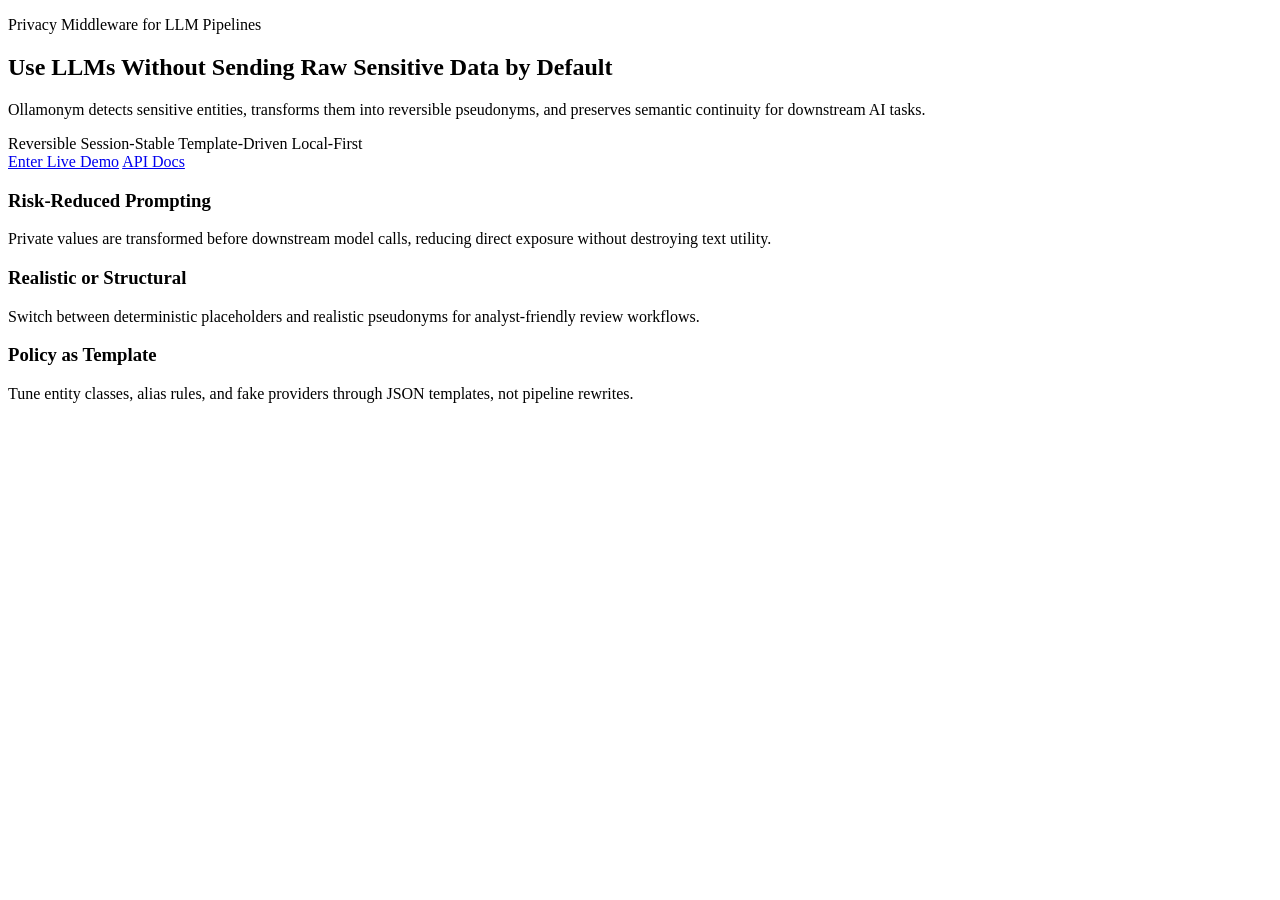
==== app/web/index.html @ 3deb8405 "llm faking entity option added , ui landing page addded , tests updated" ====
<!DOCTYPE html>
<html lang="en">
<head>
  <meta charset="UTF-8" />
  <meta name="viewport" content="width=device-width, initial-scale=1.0" />
  <title>Ollamonym | Privacy Middleware for LLM Pipelines</title>
  <link rel="preconnect" href="https://fonts.googleapis.com">
  <link rel="preconnect" href="https://fonts.gstatic.com" crossorigin>
  <link href="https://fonts.googleapis.com/css2?family=Space+Grotesk:wght@400;500;700&family=IBM+Plex+Mono:wght@400;500&display=swap" rel="stylesheet">
  <link rel="stylesheet" href="/web/app.css" />
</head>
<body class="landing-body">
  <div class="bg-orb orb-a"></div>
  <div class="bg-orb orb-b"></div>

  <main class="landing-wrap">
    <section class="hero-card">
      <p class="eyebrow">Privacy Middleware for LLM Pipelines</p>
      <h1>Use LLMs Without Sending Raw Sensitive Data by Default</h1>
      <p class="hero-copy">
        Ollamonym detects sensitive entities, transforms them into reversible pseudonyms, and preserves semantic continuity for downstream AI tasks.
      </p>
      <div class="hero-badges">
        <span>Reversible</span>
        <span>Session-Stable</span>
        <span>Template-Driven</span>
        <span>Local-First</span>
      </div>
      <div class="hero-cta">
        <a class="btn primary" href="/web/demo.html">Enter Live Demo</a>
        <a class="btn" href="/docs" target="_blank" rel="noopener noreferrer">API Docs</a>
      </div>
      <div class="signal-line" aria-hidden="true">
        <span></span><span></span><span></span><span></span>
      </div>
    </section>

    <section class="hero-grid">
      <article class="card">
        <h3>Risk-Reduced Prompting</h3>
        <p>Private values are transformed before downstream model calls, reducing direct exposure without destroying text utility.</p>
      </article>
      <article class="card">
        <h3>Realistic or Structural</h3>
        <p>Switch between deterministic placeholders and realistic pseudonyms for analyst-friendly review workflows.</p>
      </article>
      <article class="card">
        <h3>Policy as Template</h3>
        <p>Tune entity classes, alias rules, and fake providers through JSON templates, not pipeline rewrites.</p>
      </article>
    </section>
  </main>
</body>
</html>
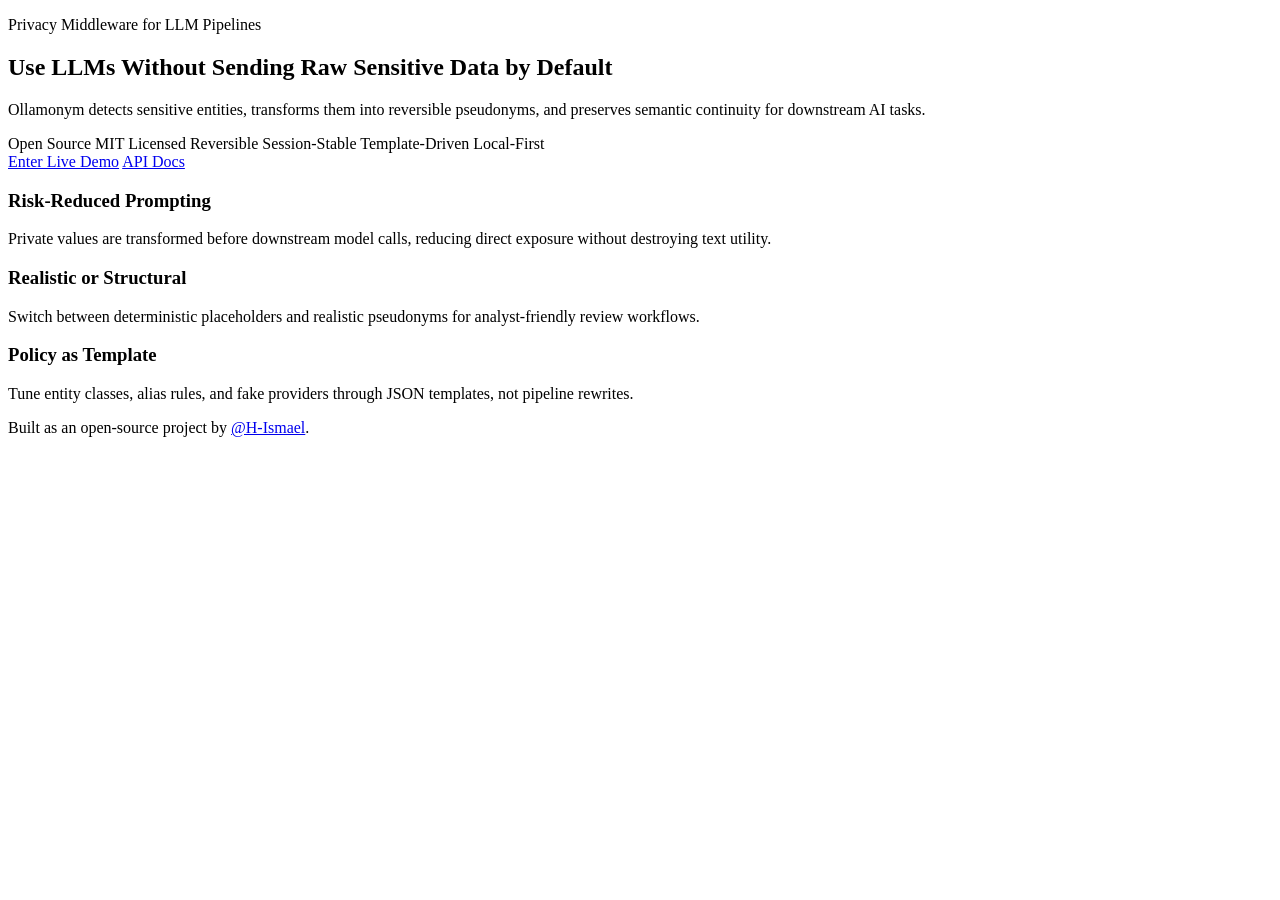
==== commit 182c86e9: "some cleaning" ====
--- a/app/web/index.html
+++ b/app/web/index.html
@@ -7,7 +7,7 @@
   <link rel="preconnect" href="https://fonts.googleapis.com">
   <link rel="preconnect" href="https://fonts.gstatic.com" crossorigin>
   <link href="https://fonts.googleapis.com/css2?family=Space+Grotesk:wght@400;500;700&family=IBM+Plex+Mono:wght@400;500&display=swap" rel="stylesheet">
-  <link rel="stylesheet" href="/web/app.css" />
+  <link rel="stylesheet" href="/web/app.css?v=20260308b" />
 </head>
 <body class="landing-body">
   <div class="bg-orb orb-a"></div>
@@ -21,6 +21,8 @@
         Ollamonym detects sensitive entities, transforms them into reversible pseudonyms, and preserves semantic continuity for downstream AI tasks.
       </p>
       <div class="hero-badges">
+        <span>Open Source</span>
+        <span>MIT Licensed</span>
         <span>Reversible</span>
         <span>Session-Stable</span>
         <span>Template-Driven</span>
@@ -49,6 +51,12 @@
         <p>Tune entity classes, alias rules, and fake providers through JSON templates, not pipeline rewrites.</p>
       </article>
     </section>
+    <footer class="site-footer">
+      <p>
+        Built as an open-source project by
+        <a href="https://github.com/H-Ismael" target="_blank" rel="noopener noreferrer">@H-Ismael</a>.
+      </p>
+    </footer>
   </main>
 </body>
 </html>
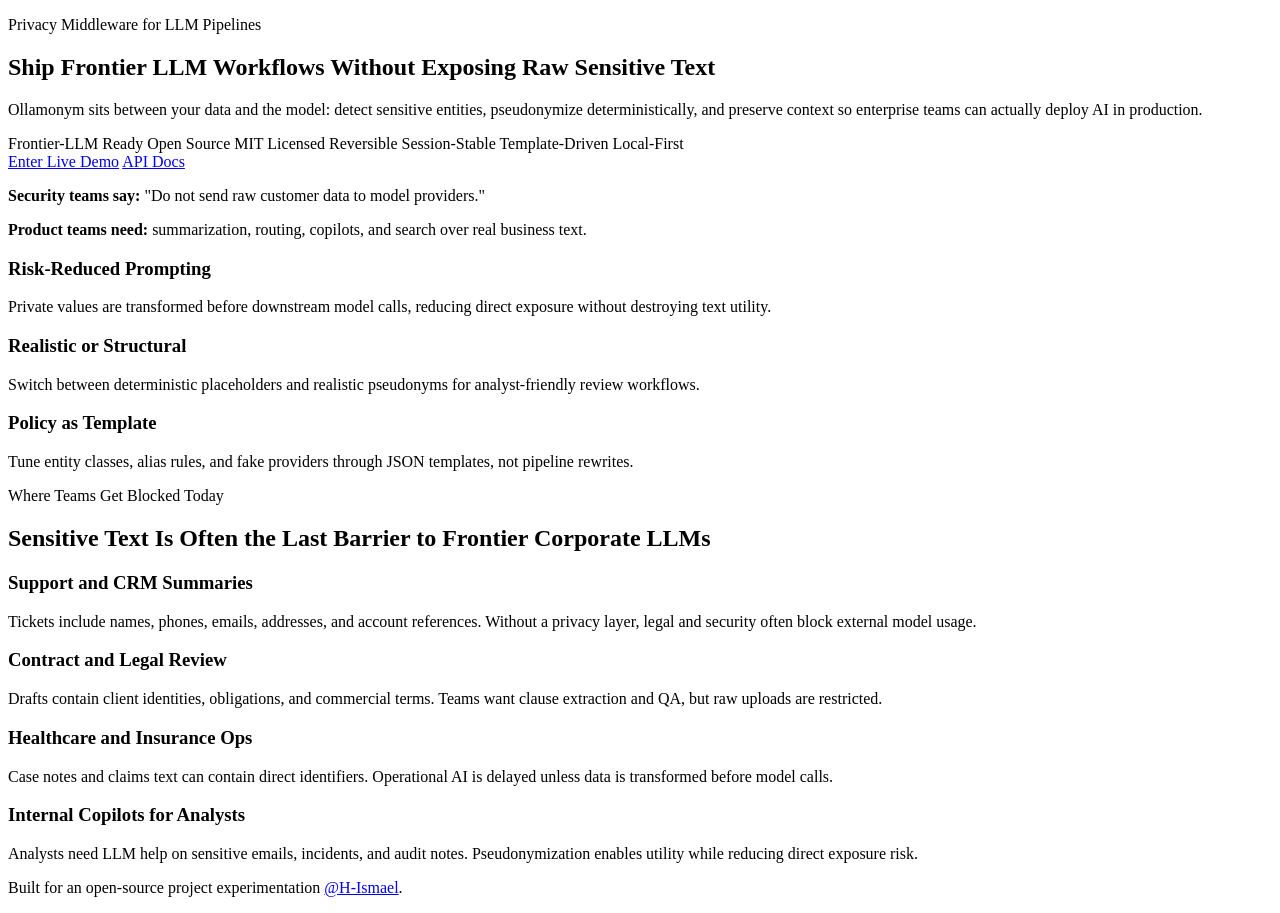
==== commit d54802f0: "UI refactore" ====
--- a/app/web/index.html
+++ b/app/web/index.html
@@ -7,7 +7,7 @@
   <link rel="preconnect" href="https://fonts.googleapis.com">
   <link rel="preconnect" href="https://fonts.gstatic.com" crossorigin>
   <link href="https://fonts.googleapis.com/css2?family=Space+Grotesk:wght@400;500;700&family=IBM+Plex+Mono:wght@400;500&display=swap" rel="stylesheet">
-  <link rel="stylesheet" href="/web/app.css?v=20260308b" />
+  <link rel="stylesheet" href="/web/app.css?v=20260310-ui2" />
 </head>
 <body class="landing-body">
   <div class="bg-orb orb-a"></div>
@@ -16,11 +16,12 @@
   <main class="landing-wrap">
     <section class="hero-card">
       <p class="eyebrow">Privacy Middleware for LLM Pipelines</p>
-      <h1>Use LLMs Without Sending Raw Sensitive Data by Default</h1>
+      <h1>Ship Frontier LLM Workflows Without Exposing Raw Sensitive Text</h1>
       <p class="hero-copy">
-        Ollamonym detects sensitive entities, transforms them into reversible pseudonyms, and preserves semantic continuity for downstream AI tasks.
+        Ollamonym sits between your data and the model: detect sensitive entities, pseudonymize deterministically, and preserve context so enterprise teams can actually deploy AI in production.
       </p>
       <div class="hero-badges">
+        <span>Frontier-LLM Ready</span>
         <span>Open Source</span>
         <span>MIT Licensed</span>
         <span>Reversible</span>
@@ -31,6 +32,10 @@
       <div class="hero-cta">
         <a class="btn primary" href="/web/demo.html">Enter Live Demo</a>
         <a class="btn" href="/docs" target="_blank" rel="noopener noreferrer">API Docs</a>
+      </div>
+      <div class="hero-proof">
+        <p><strong>Security teams say:</strong> "Do not send raw customer data to model providers."</p>
+        <p><strong>Product teams need:</strong> summarization, routing, copilots, and search over real business text.</p>
       </div>
       <div class="signal-line" aria-hidden="true">
         <span></span><span></span><span></span><span></span>
@@ -51,9 +56,32 @@
         <p>Tune entity classes, alias rules, and fake providers through JSON templates, not pipeline rewrites.</p>
       </article>
     </section>
+
+    <section class="usecase-section">
+      <p class="eyebrow">Where Teams Get Blocked Today</p>
+      <h2>Sensitive Text Is Often the Last Barrier to Frontier Corporate LLMs</h2>
+      <div class="usecase-grid">
+        <article class="card usecase-card">
+          <h3>Support and CRM Summaries</h3>
+          <p>Tickets include names, phones, emails, addresses, and account references. Without a privacy layer, legal and security often block external model usage.</p>
+        </article>
+        <article class="card usecase-card">
+          <h3>Contract and Legal Review</h3>
+          <p>Drafts contain client identities, obligations, and commercial terms. Teams want clause extraction and QA, but raw uploads are restricted.</p>
+        </article>
+        <article class="card usecase-card">
+          <h3>Healthcare and Insurance Ops</h3>
+          <p>Case notes and claims text can contain direct identifiers. Operational AI is delayed unless data is transformed before model calls.</p>
+        </article>
+        <article class="card usecase-card">
+          <h3>Internal Copilots for Analysts</h3>
+          <p>Analysts need LLM help on sensitive emails, incidents, and audit notes. Pseudonymization enables utility while reducing direct exposure risk.</p>
+        </article>
+      </div>
+    </section>
     <footer class="site-footer">
       <p>
-        Built as an open-source project by
+        Built for an open-source project experimentation 
         <a href="https://github.com/H-Ismael" target="_blank" rel="noopener noreferrer">@H-Ismael</a>.
       </p>
     </footer>
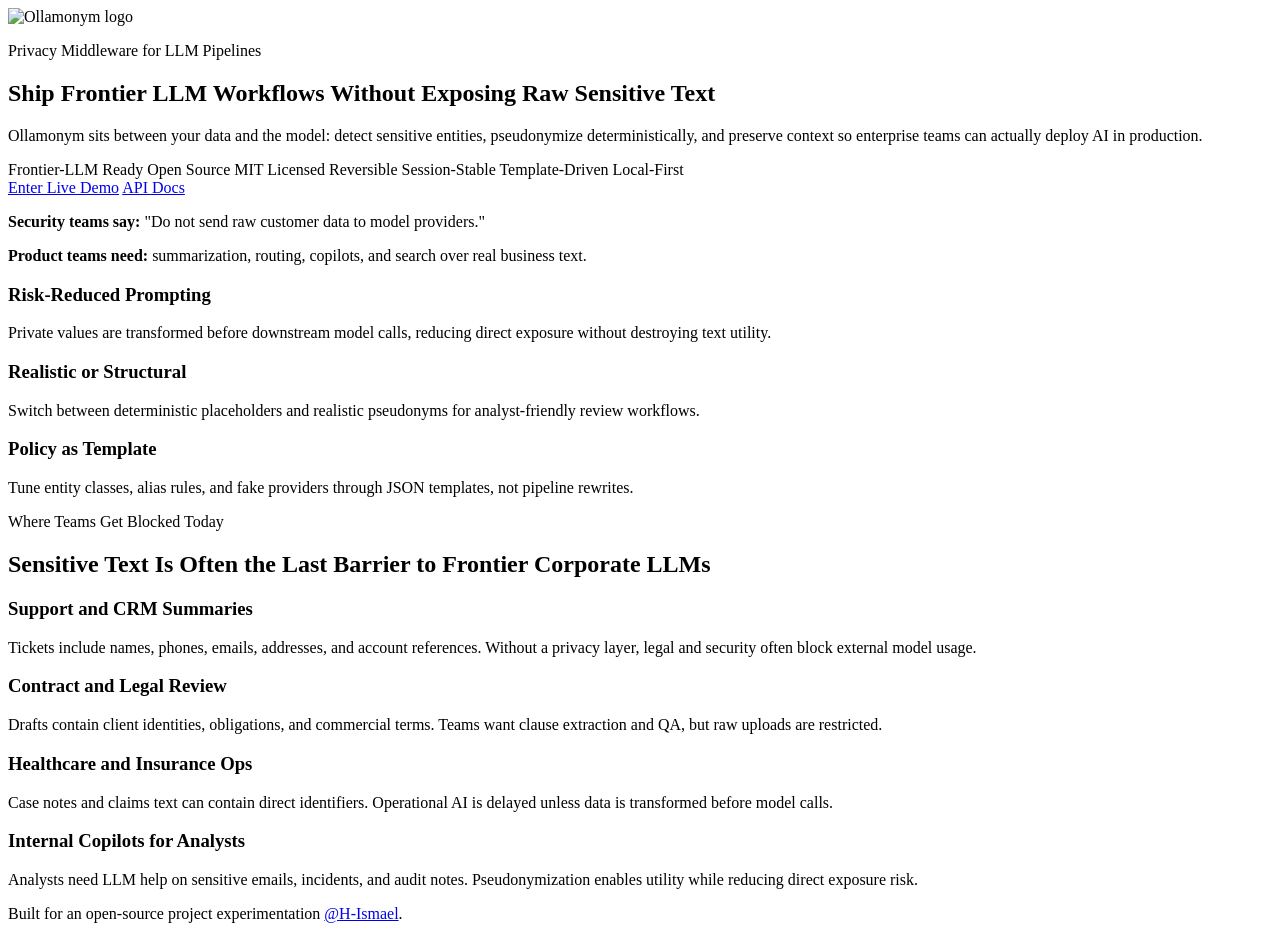
==== commit 5356daa2: "latest" ====
--- a/app/web/index.html
+++ b/app/web/index.html
@@ -7,7 +7,7 @@
   <link rel="preconnect" href="https://fonts.googleapis.com">
   <link rel="preconnect" href="https://fonts.gstatic.com" crossorigin>
   <link href="https://fonts.googleapis.com/css2?family=Space+Grotesk:wght@400;500;700&family=IBM+Plex+Mono:wght@400;500&display=swap" rel="stylesheet">
-  <link rel="stylesheet" href="/web/app.css?v=20260310-ui2" />
+  <link rel="stylesheet" href="/web/app.css?v=20260310-ui6" />
 </head>
 <body class="landing-body">
   <div class="bg-orb orb-a"></div>
@@ -15,6 +15,9 @@
 
   <main class="landing-wrap">
     <section class="hero-card">
+      <div class="hero-brand">
+        <img src="/web/img_assets/ollamonym_nocap.png" alt="Ollamonym logo" />
+      </div>
       <p class="eyebrow">Privacy Middleware for LLM Pipelines</p>
       <h1>Ship Frontier LLM Workflows Without Exposing Raw Sensitive Text</h1>
       <p class="hero-copy">
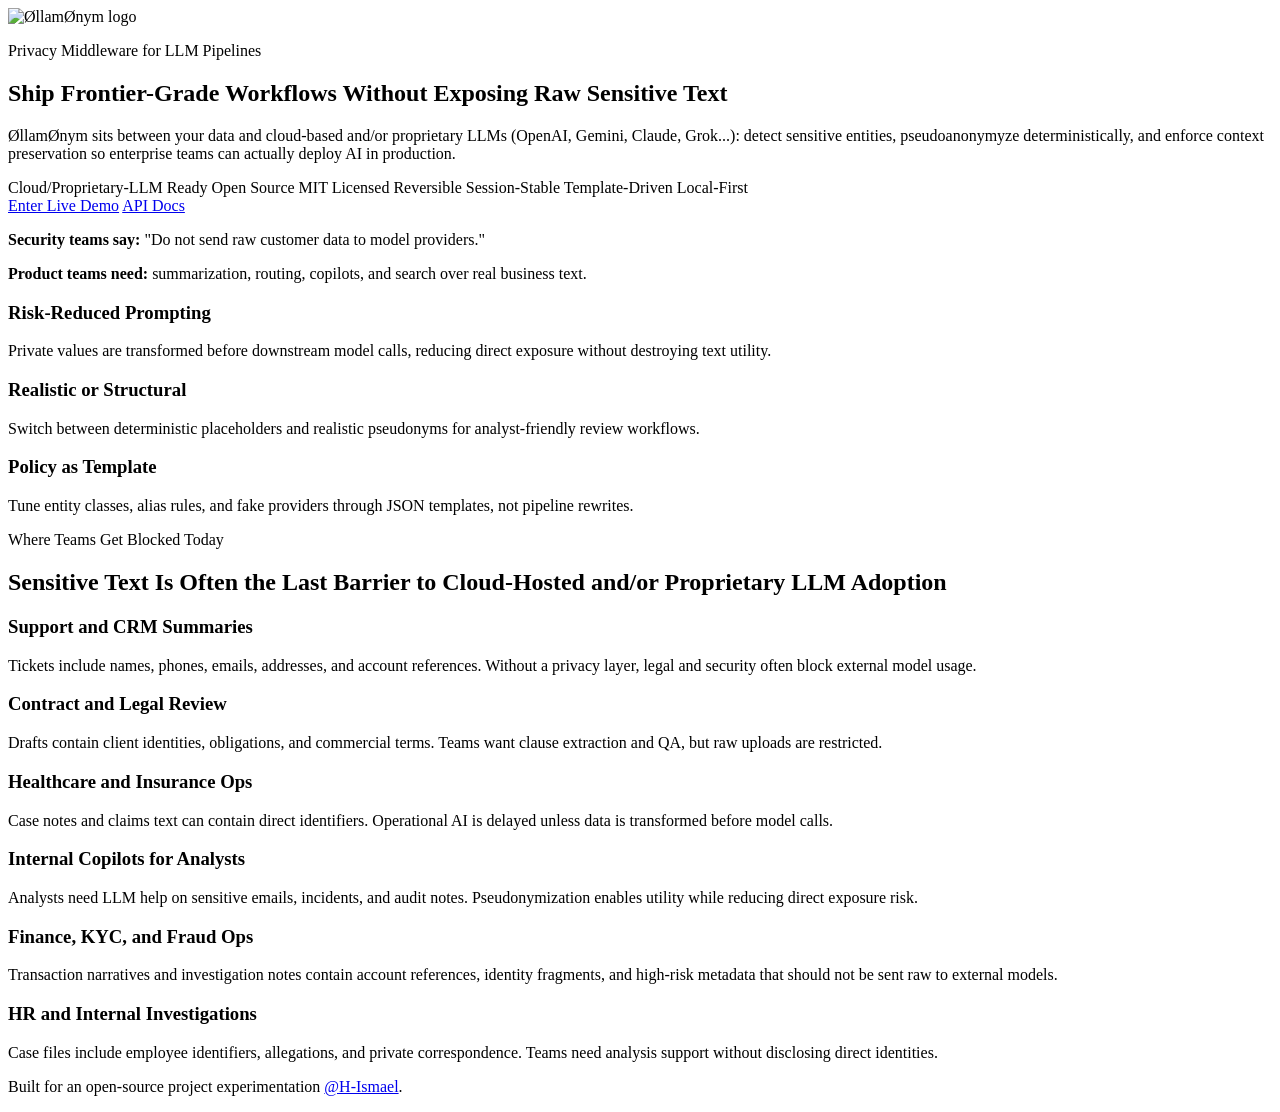
==== commit 14c24d58: "red ui addition" ====
--- a/app/web/index.html
+++ b/app/web/index.html
@@ -3,11 +3,11 @@
 <head>
   <meta charset="UTF-8" />
   <meta name="viewport" content="width=device-width, initial-scale=1.0" />
-  <title>Ollamonym | Privacy Middleware for LLM Pipelines</title>
+  <title>ØllamØnym | Privacy Middleware for LLM Pipelines</title>
   <link rel="preconnect" href="https://fonts.googleapis.com">
   <link rel="preconnect" href="https://fonts.gstatic.com" crossorigin>
   <link href="https://fonts.googleapis.com/css2?family=Space+Grotesk:wght@400;500;700&family=IBM+Plex+Mono:wght@400;500&display=swap" rel="stylesheet">
-  <link rel="stylesheet" href="/web/app.css?v=20260310-ui6" />
+  <link rel="stylesheet" href="/web/app.css?v=20260315-ui10" />
 </head>
 <body class="landing-body">
   <div class="bg-orb orb-a"></div>
@@ -16,15 +16,15 @@
   <main class="landing-wrap">
     <section class="hero-card">
       <div class="hero-brand">
-        <img src="/web/img_assets/ollamonym_nocap.png" alt="Ollamonym logo" />
+        <img src="/web/img_assets/ollamonym_logo.svg" alt="ØllamØnym logo" />
       </div>
-      <p class="eyebrow">Privacy Middleware for LLM Pipelines</p>
-      <h1>Ship Frontier LLM Workflows Without Exposing Raw Sensitive Text</h1>
+      <p class="eyebrow"><span class="blood-red">Privacy Middleware for LLM Pipelines</span></p>
+      <h1>Ship <span class="blood-red">Frontier</span>-Grade Workflows Without Exposing <span class="blood-red">Raw Sensitive</span> Text</h1>
       <p class="hero-copy">
-        Ollamonym sits between your data and the model: detect sensitive entities, pseudonymize deterministically, and preserve context so enterprise teams can actually deploy AI in production.
+        <span class="blood-red">ØllamØnym</span> sits between your data and cloud-based and/or <span class="blood-red">proprietary</span> LLMs (OpenAI, Gemini, Claude, Grok...): detect sensitive <span class="blood-red">entities</span>, <span class="blood-red">pseudoanonymyze</span> deterministically, and enforce <span class="blood-red">context preservation</span> so enterprise teams can actually deploy AI in production.
       </p>
       <div class="hero-badges">
-        <span>Frontier-LLM Ready</span>
+        <span>Cloud/Proprietary-LLM Ready</span>
         <span>Open Source</span>
         <span>MIT Licensed</span>
         <span>Reversible</span>
@@ -33,7 +33,7 @@
         <span>Local-First</span>
       </div>
       <div class="hero-cta">
-        <a class="btn primary" href="/web/demo.html">Enter Live Demo</a>
+        <a class="btn primary cta-red" href="/web/demo.html">Enter Live Demo</a>
         <a class="btn" href="/docs" target="_blank" rel="noopener noreferrer">API Docs</a>
       </div>
       <div class="hero-proof">
@@ -62,7 +62,7 @@
 
     <section class="usecase-section">
       <p class="eyebrow">Where Teams Get Blocked Today</p>
-      <h2>Sensitive Text Is Often the Last Barrier to Frontier Corporate LLMs</h2>
+      <h2>Sensitive Text Is Often the Last Barrier to Cloud-Hosted and/or <span class="blood-red">Proprietary</span> LLM Adoption</h2>
       <div class="usecase-grid">
         <article class="card usecase-card">
           <h3>Support and CRM Summaries</h3>
@@ -80,6 +80,14 @@
           <h3>Internal Copilots for Analysts</h3>
           <p>Analysts need LLM help on sensitive emails, incidents, and audit notes. Pseudonymization enables utility while reducing direct exposure risk.</p>
         </article>
+        <article class="card usecase-card">
+          <h3>Finance, KYC, and Fraud Ops</h3>
+          <p>Transaction narratives and investigation notes contain account references, identity fragments, and high-risk metadata that should not be sent raw to external models.</p>
+        </article>
+        <article class="card usecase-card">
+          <h3>HR and Internal Investigations</h3>
+          <p>Case files include employee identifiers, allegations, and private correspondence. Teams need analysis support without disclosing direct identities.</p>
+        </article>
       </div>
     </section>
     <footer class="site-footer">
